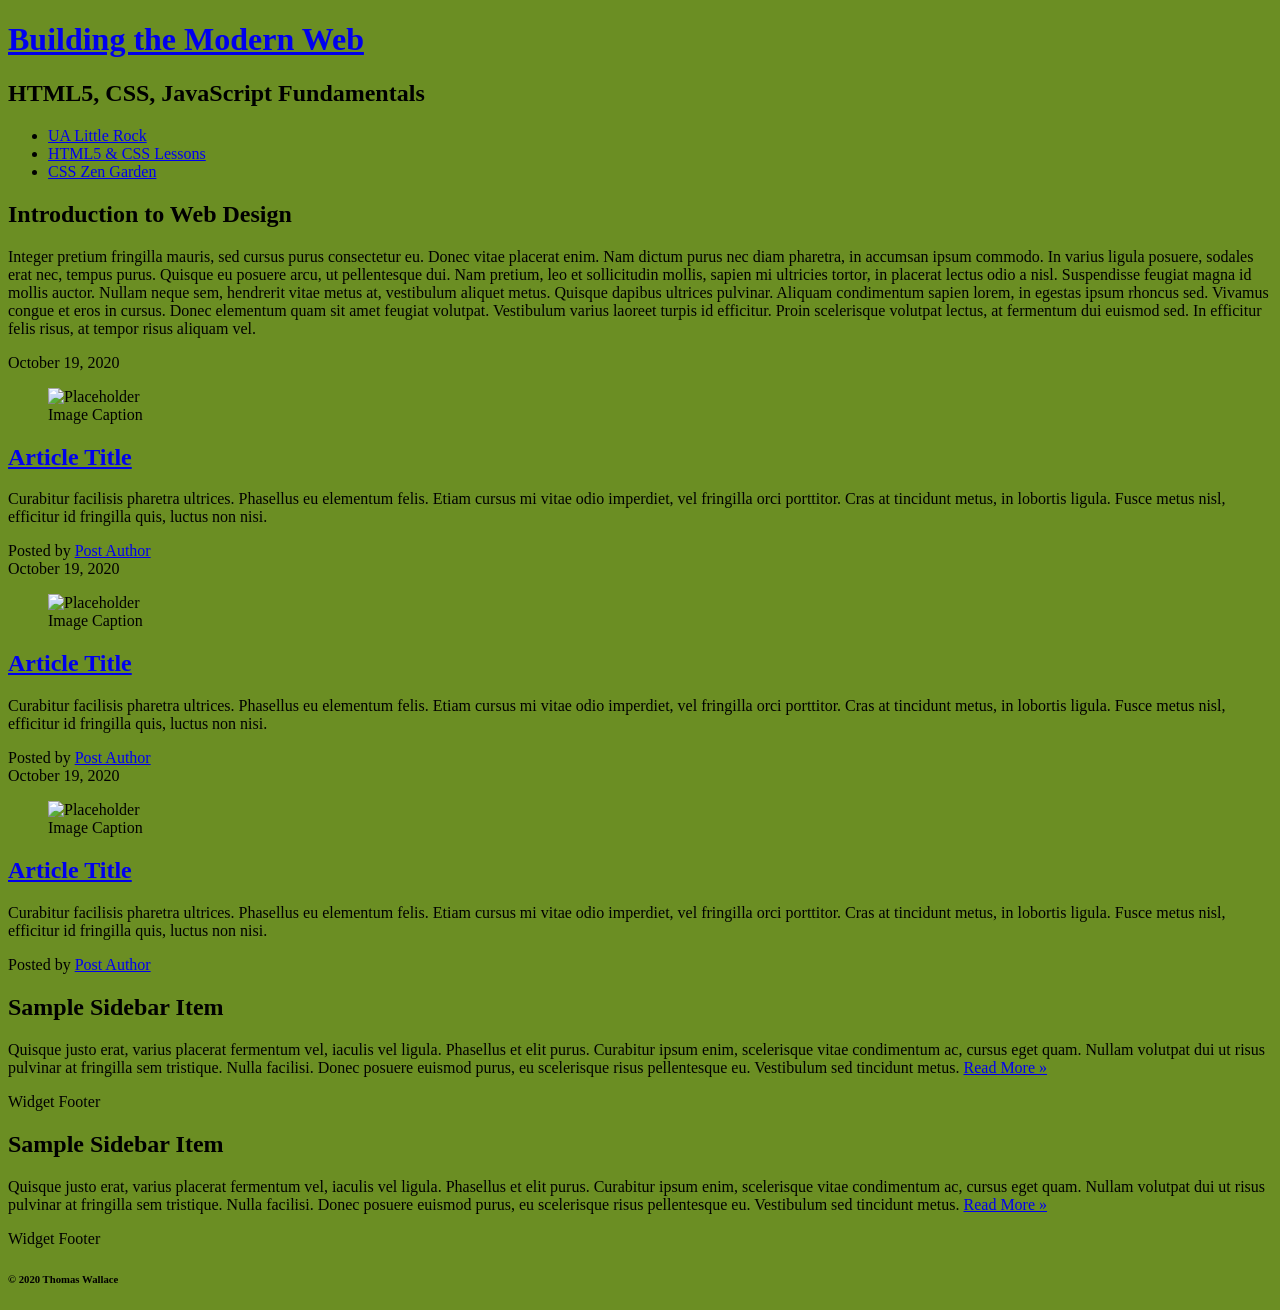
==== css-demo/index.html @ 3da3c565 "Added css" ====
<!DOCTYPE html>
<html lang="en">

<head>
  <title>IFSC 1310 - Prototype</title>
  <meta charset="UTF-8" />
  <meta name="description" content="Keyword rich narrative on site purpose" />
  <meta name="author" content="Thomas Wallace" />
  <link rel="stylesheet" href="assets/css/style.css" type="text/css" />
</head>

<body>
  <header role="banner" class="primary">
    <h1><a href="index.html">Building the Modern Web</a></h1>
    <h2>HTML5, CSS, JavaScript Fundamentals</h2>
    <nav role="navigation">
      <ul>
        <li><a href="https://ualr.edu/">UA Little Rock</a></li>
        <li><a href="http://learn.shayhowe.com/html-css/getting-to-know-html/">HTML5 & CSS Lessons</a></li>
        <li><a href="http://www.csszengarden.com/">CSS Zen Garden</a></li>
      </ul>
    </nav>
  </header>
  <section id="intro" class="container">
    <h2>Introduction to Web Design</h2>
    <p>Integer pretium fringilla mauris, sed cursus purus consectetur eu. Donec vitae placerat enim. Nam dictum purus nec diam pharetra, in accumsan ipsum commodo. In varius ligula posuere, sodales erat nec, tempus purus. Quisque eu posuere arcu, ut pellentesque
      dui. Nam pretium, leo et sollicitudin mollis, sapien mi ultricies tortor, in placerat lectus odio a nisl. Suspendisse feugiat magna id mollis auctor. Nullam neque sem, hendrerit vitae metus at, vestibulum aliquet metus. Quisque dapibus ultrices
      pulvinar. Aliquam condimentum sapien lorem, in egestas ipsum rhoncus sed. Vivamus congue et eros in cursus. Donec elementum quam sit amet feugiat volutpat. Vestibulum varius laoreet turpis id efficitur. Proin scelerisque volutpat lectus, at fermentum
      dui euismod sed. In efficitur felis risus, at tempor risus aliquam vel.</p>
  </section>

  <section id="content" class="container">
    <article class="post">
      <header>
        <time class="post-date" datetime="2020-10-19">October 19, 2020</time>
        <figure>
          <img src="http://placehold.it/300x200?text=Placeholder+Image" alt="Placeholder" />
          <figcaption>Image Caption</figcaption>
        </figure>
        <h2> <a href="#" rel="bookmark" title="link to this post">Article Title</a> </h2>
      </header>
      <p>Curabitur facilisis pharetra ultrices. Phasellus eu elementum felis. Etiam cursus mi vitae odio imperdiet, vel fringilla orci porttitor. Cras at tincidunt metus, in lobortis ligula. Fusce metus nisl, efficitur id fringilla quis, luctus non nisi.
        </p>
      <footer class="post-meta"> Posted by <a href="#">Post Author</a></footer>
    </article>
    <article class="post">
      <header>
        <time class="post-date" datetime="2020-10-19">October 19, 2020</time>
        <figure>
          <img src="http://placehold.it/300x200?text=Placeholder+Image" alt="Placeholder" />
          <figcaption>Image Caption</figcaption>
        </figure>
        <h2> <a href="#" rel="bookmark" title="link to this post">Article Title</a> </h2>
      </header>
      <p>Curabitur facilisis pharetra ultrices. Phasellus eu elementum felis. Etiam cursus mi vitae odio imperdiet, vel fringilla orci porttitor. Cras at tincidunt metus, in lobortis ligula. Fusce metus nisl, efficitur id fringilla quis, luctus non nisi.
        </p>
      <footer class="post-meta"> Posted by <a href="#">Post Author</a></footer>
    </article>
    <article class="post">
      <header>
       <time class="post-date" datetime="2020-10-19">October 19, 2020</time>
        <figure>
          <img src="http://placehold.it/300x200?text=Placeholder+Image" alt="Placeholder" />
          <figcaption>Image Caption</figcaption>
        </figure>
        <h2> <a href="#" rel="bookmark" title="link to this post">Article Title</a> </h2>
      </header>
      <p>Curabitur facilisis pharetra ultrices. Phasellus eu elementum felis. Etiam cursus mi vitae odio imperdiet, vel fringilla orci porttitor. Cras at tincidunt metus, in lobortis ligula. Fusce metus nisl, efficitur id fringilla quis, luctus non nisi.</p>
      <footer class="post-meta"> Posted by <a href="#">Post Author</a></footer>
    </article>
  </section>
  <aside role="complementary">
    <div class="container">
      <article class="widget">
        <header>
          <h2>Sample Sidebar Item </h2>
        </header>
        <p>Quisque justo erat, varius placerat fermentum vel, iaculis vel ligula. Phasellus et elit purus. Curabitur ipsum enim, scelerisque vitae condimentum ac, cursus eget quam. Nullam volutpat dui ut risus pulvinar at fringilla sem tristique. Nulla facilisi.
          Donec posuere euismod purus, eu scelerisque risus pellentesque eu. Vestibulum sed tincidunt metus. <a href="#">Read More &raquo;</a></p>
        <footer>Widget Footer</footer>
      </article>
      <article class="widget">
        <header>
          <h2>Sample Sidebar Item </h2>
        </header>
        <p>Quisque justo erat, varius placerat fermentum vel, iaculis vel ligula. Phasellus et elit purus. Curabitur ipsum enim, scelerisque vitae condimentum ac, cursus eget quam. Nullam volutpat dui ut risus pulvinar at fringilla sem tristique. Nulla facilisi.
          Donec posuere euismod purus, eu scelerisque risus pellentesque eu. Vestibulum sed tincidunt metus. <a href="#">Read More &raquo;</a></p>
        <footer>Widget Footer</footer>
      </article>
    </div>
  </aside>
  <!--#secondary -->
  <!--#content -->

  <footer id="colophon" role="contentinfo">
    <h6>&copy; 2020 Thomas Wallace</h6>
  </footer>
</body>

</html>
---- css-demo/assets/css/style.css ----
body {
    background-color:olivedrab;
}
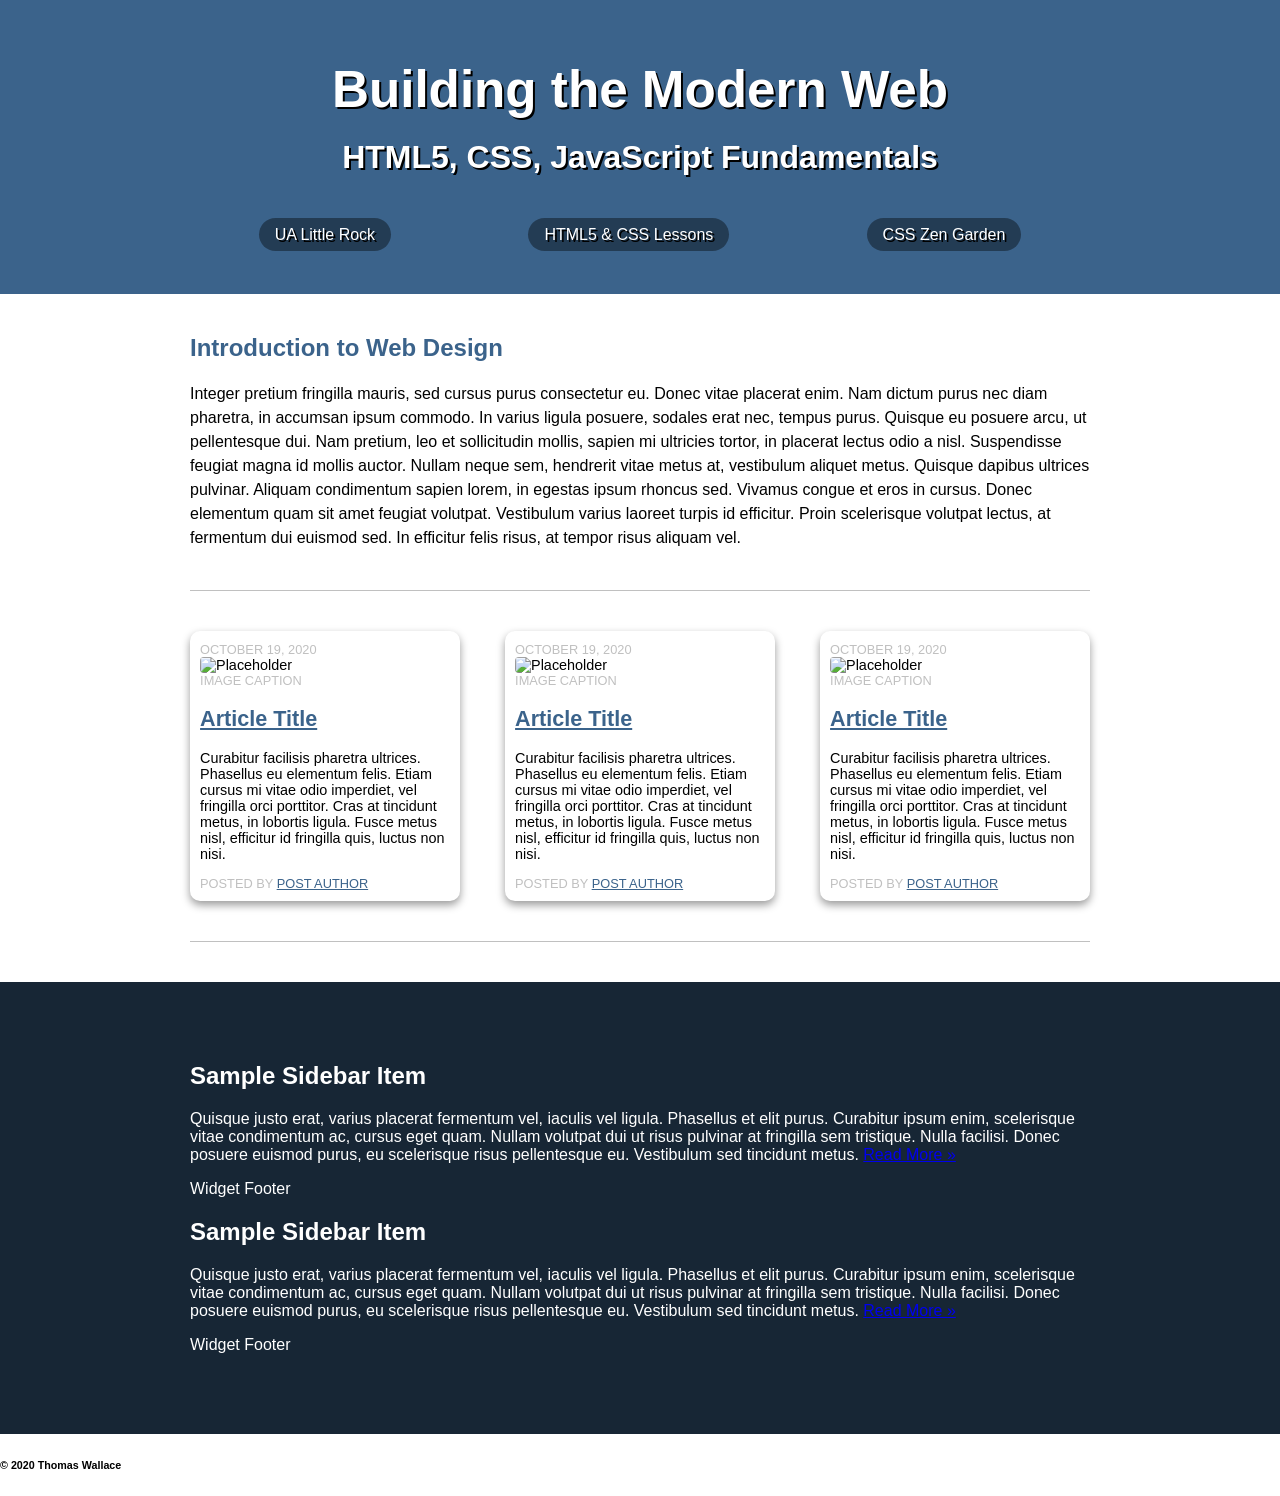
==== commit 58694272: "css-demo" ====
--- a/css-demo/index.html
+++ b/css-demo/index.html
@@ -6,6 +6,7 @@
   <meta charset="UTF-8" />
   <meta name="description" content="Keyword rich narrative on site purpose" />
   <meta name="author" content="Thomas Wallace" />
+  <link href="https://fonts.googleapis.com/css2?family=Open+Sans+Condensed:wght@300&display=swap" rel="stylesheet">
   <link rel="stylesheet" href="assets/css/style.css" type="text/css" />
 </head>
 
--- a/css-demo/assets/css/style.css
+++ b/css-demo/assets/css/style.css
@@ -1,3 +1,202 @@
-body {
-    background-color:olivedrab;
-}+/* ---------------Box Sizing----------------- */
+
+html {
+  box-sizing: border-box;
+}
+*,
+*:before,
+*:after {
+  box-sizing: inherit;
+}
+
+
+/* ---------------Utility Styles----------------- */
+
+.container{
+  width:80vw;
+  margin:40px auto;
+  max-width:900px;
+}
+
+/* ---------------Responsive Images----------------- */
+img{
+  max-width:100%;
+  height:auto;
+}
+
+
+/* ---------------Global Styles----------------- */
+body{
+  font-family: 'Raleway', sans-serif;
+  margin:0;
+}
+
+header.primary{
+  background-color:#3b638b;
+  text-align:center;
+  color:#ffffff;
+  text-shadow: 2px 2px #000;
+  /* Longform */
+  padding-top:40px;
+  padding-right:40px;
+  padding-bottom:20px;
+  padding-left:40px;
+  
+  /* Shorthand Top/Bottom, Left/Right */
+  padding: 20px 40px;
+  
+  /* Shorthand  T,R,B,L */
+  padding: 40px 40px 20px 40px;
+
+}
+
+header.primary h1{
+  font-size:3.2rem;
+  margin: 20px 0;
+}
+
+header.primary h1 a{
+  text-decoration:none;
+  color:#ffffff;
+}
+
+header.primary h2{
+  font-size:2rem;
+  /* Top | Left/Right | Bottom */
+  margin:20px auto 40px;
+}
+
+header.primary nav{
+  width:80vw;
+  margin: 20px auto;
+  max-width:900px;
+}
+
+header.primary nav ul{
+  display:flex;
+  flex-direction:row;
+  justify-content: space-around;
+  padding:0;
+}
+
+header.primary nav ul li{
+  list-style-type:none;
+  padding:10px;
+}
+
+header.primary nav ul li a:link, header.primary nav ul li a:visited{
+  color:#ffffff;
+  text-decoration:none;
+  background-color:#000000;
+  background-color:rgba(0,0,0,.4);
+  padding: 8px 16px;
+  border-radius:20px;
+  transition:.5s;
+}
+
+
+header.primary nav ul li a:hover, header.primary nav ul li a:active{
+  background-color:rgba(0,0,0,.8);
+}
+
+#intro{
+  border-bottom:1px solid #c0c0c0;
+  padding-bottom: 1.5em;
+}
+
+#intro p {
+  line-height:1.5em;
+}
+
+#intro h2{
+  color:#3b638b;
+}
+
+#content{
+display:flex;
+flex-direction:row;
+justify-content:space-between;
+border-bottom:1px solid #c0c0c0;
+padding-bottom:2.5rem;
+}
+
+#content article.post{
+  width:30%;
+  box-shadow: 0 4px 8px rgba(0,0,0,.4);
+  padding:.7em;
+  transition:.5s;
+  border-radius:10px;
+  font-size:.9rem;
+}
+
+#content article.post:hover{
+  box-shadow: 0 8px 16px rgba(0,0,0,.4);
+}
+
+#content .post figure{
+  margin:0;
+}
+
+#content article time, #content article figcaption, #content article footer{
+  font-size:.8rem;
+  text-transform:uppercase;
+  color:#c0c0c0;
+}
+
+#content article img{
+  border-radius:4px;
+}
+
+.post a:link,.post a:visited{
+  color:#3b638b;
+}
+
+aside[role="complementary"]{
+  background-color:#172635;
+  color:#ffffff;
+  padding:2.5rem;
+}
+  
+
+
+
+
+
+
+
+
+
+
+
+
+
+
+
+
+
+@media screen and (max-width:690px){
+  
+  header.primary nav ul {
+    flex-direction:column;
+    max-width:400px;
+    margin:0 auto;
+  }
+  
+  
+  header.primary nav a{
+    display:block;
+  }
+  
+  
+}
+
+
+
+
+
+
+
+
+
+
+
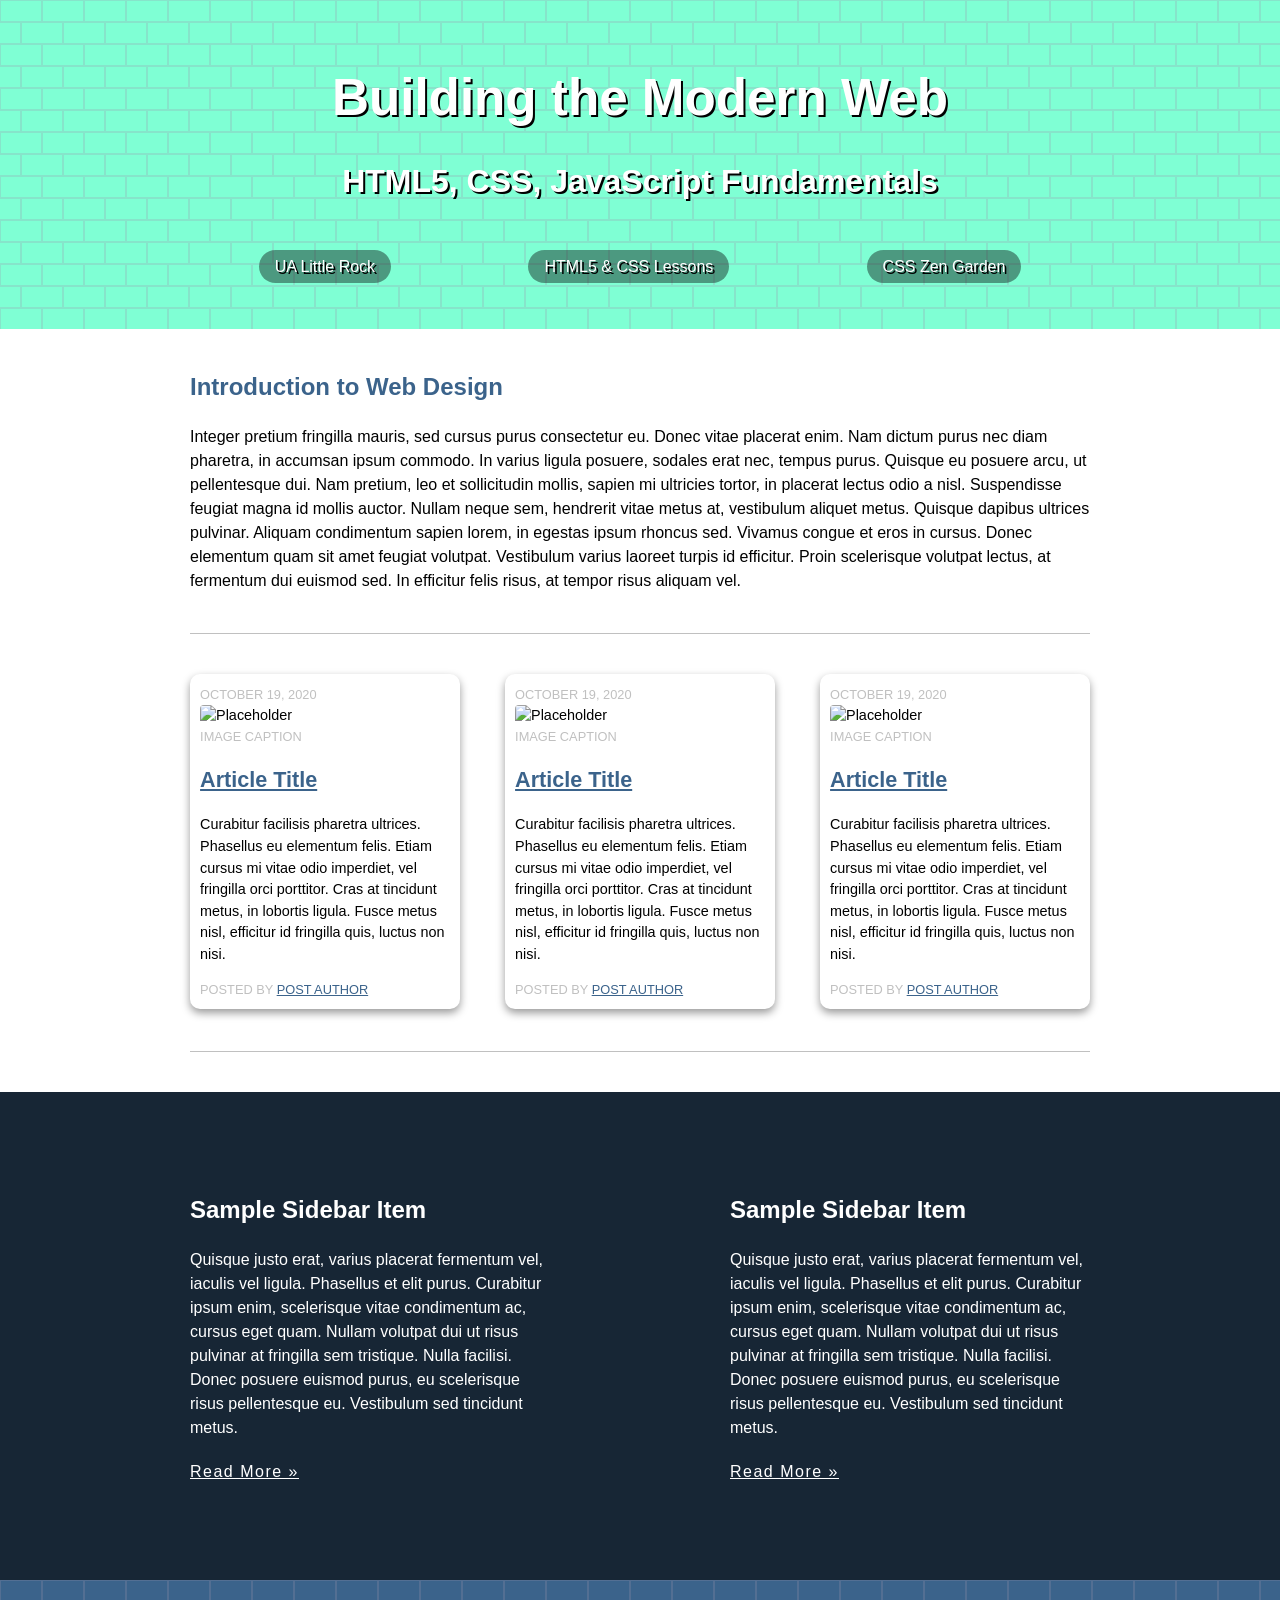
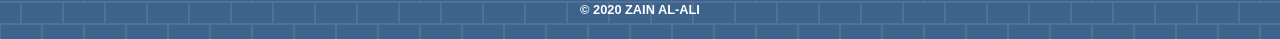
==== commit 491db69e: "css" ====
--- a/css-demo/index.html
+++ b/css-demo/index.html
@@ -94,7 +94,7 @@
   <!--#content -->
 
   <footer id="colophon" role="contentinfo">
-    <h6>&copy; 2020 Thomas Wallace</h6>
+    <h6>&copy; 2020 Zain Al-Ali</h6>
   </footer>
 </body>
 
--- a/css-demo/assets/css/style.css
+++ b/css-demo/assets/css/style.css
@@ -1,4 +1,4 @@
-/* ---------------Box Sizing----------------- */
+
 
 html {
   box-sizing: border-box;
@@ -10,7 +10,7 @@
 }
 
 
-/* ---------------Utility Styles----------------- */
+
 
 .container{
   width:80vw;
@@ -18,35 +18,59 @@
   max-width:900px;
 }
 
-/* ---------------Responsive Images----------------- */
+.img-right{
+  float:right;
+  padding:5px;
+  border:1px solid #c0c0c0;
+  margin: 10px 0 10px 20px;
+}
+
+.img-left{
+  float:left;
+  padding:5px;
+  border:1px solid #c0c0c0;
+  margin: 10px 20px 10px 0;
+}
+
+.img-center{
+  display:block;
+  padding:5px;
+  border:1px solid #c0c0c0;
+  margin: 20px auto;
+}
+
+
 img{
   max-width:100%;
   height:auto;
 }
 
 
-/* ---------------Global Styles----------------- */
+
 body{
   font-family: 'Raleway', sans-serif;
   margin:0;
+  line-height:1.5
 }
 
 header.primary{
-  background-color:#3b638b;
+  background-color:#7FFFD4;
   text-align:center;
   color:#ffffff;
   text-shadow: 2px 2px #000;
-  /* Longform */
+
   padding-top:40px;
   padding-right:40px;
   padding-bottom:20px;
   padding-left:40px;
   
-  /* Shorthand Top/Bottom, Left/Right */
+
   padding: 20px 40px;
   
-  /* Shorthand  T,R,B,L */
+
   padding: 40px 40px 20px 40px;
+  
+background-image: url("data:image/svg+xml,%3Csvg width='42' height='44' viewBox='0 0 42 44' xmlns='http://www.w3.org/2000/svg'%3E%3Cg id='Page-1' fill='none' fill-rule='evenodd'%3E%3Cg id='brick-wall' fill='%239C92AC' fill-opacity='0.25'%3E%3Cpath d='M0 0h42v44H0V0zm1 1h40v20H1V1zM0 23h20v20H0V23zm22 0h20v20H22V23z'/%3E%3C/g%3E%3C/g%3E%3C/svg%3E");
 
 }
 
@@ -62,7 +86,7 @@
 
 header.primary h2{
   font-size:2rem;
-  /* Top | Left/Right | Bottom */
+
   margin:20px auto 40px;
 }
 
@@ -117,7 +141,7 @@
 flex-direction:row;
 justify-content:space-between;
 border-bottom:1px solid #c0c0c0;
-padding-bottom:2.5rem;
+padding-bottom:2.6rem;
 }
 
 #content article.post{
@@ -156,23 +180,141 @@
   color:#ffffff;
   padding:2.5rem;
 }
-  
-
-
-
-
-
-
-
-
-
-
-
-
-
-
-
-
+aside .container{
+  display:flex;
+  flex-direction:row;
+  justify-content:space-between;
+}
+
+aside article.widget{
+  width: 40%;
+}
+
+aside a:link, aside a:visited{
+  color:#fff;
+  display:block;
+  margin-top: 20px;
+  letter-spacing: 1.5px;
+}
+
+aside a:hover, aside a:active{
+  text-decoration:none;
+}
+
+aside article footer{
+  display:none;
+}
+
+
+footer#colophon{
+  background-color: #3b638b;
+  background-image: url("data:image/svg+xml,%3Csvg width='42' height='44' viewBox='0 0 42 44' xmlns='http://www.w3.org/2000/svg'%3E%3Cg id='Page-1' fill='none' fill-rule='evenodd'%3E%3Cg id='brick-wall' fill='%239C92AC' fill-opacity='0.25'%3E%3Cpath d='M0 0h42v44H0V0zm1 1h40v20H1V1zM0 23h20v20H0V23zm22 0h20v20H22V23z'/%3E%3C/g%3E%3C/g%3E%3C/svg%3E");
+}
+
+#colophon h6{
+  padding:20px;
+  margin:0;
+  color:#fff;
+  text-align:center;
+  font-size:.8rem;
+  text-transform:uppercase;
+}
+
+#additional-elements h2{
+color:#3b638b;
+border-bottom: 3px double #c0c0c0;
+}
+
+#additional-elements a:link, #additional-elements a:visited{
+  color:#3b638b;
+}
+
+#additional-elements a:visited, #additional-elements a:active{
+  text-decoration:none;
+}
+
+#additional-elements h3{
+  border-left: 5px solid #3b638b;
+  padding: 10px 10px;
+}
+
+table{
+  width:100%;
+  border:1px solid #c0c0c0;
+  border-collapse:collapse;
+}
+
+table caption{
+  color:#3b638b;
+  padding:10px;
+  font-weight:bold;
+  font-size:1.4rem;
+}
+
+table tr:nth-child(even){
+  background: rgba(0,0,0,.1)
+}
+
+table tr:hover{
+  background: rgba(0,0,0,.2)
+}
+
+table th{
+  background-color:#172635;
+  color:#ffffff;
+  width:33%;
+  padding:10px;
+}
+
+table td {
+  border:1px solid #c0c0c0;
+  padding:5px;
+}
+
+#additional-elements ol{
+  list-style-type:upper-roman;
+}
+
+#additional-elements li{
+
+}
+
+#additional-elements ul ul{
+  list-style-type:square;
+}
+
+#additional-elements dl{
+  line-height:1.5
+}
+
+#additional-elements dt{
+  font-weight:bold;
+  font-size:1.2rem;
+}
+
+#additional-elements dd{
+  margin:0;
+}
+
+dd + dt{
+  margin-top:1.4rem;
+}
+
+#additional-elements blockquote{
+  background:rgba(0,0,0,.15);
+  padding: 40px 60px;
+  border:5px double grey;
+  border-radius:16px;
+  font-size:1.2em;
+}
+
+#additional-elements cite{
+  display:block;
+  font-size:.6em;
+  text-align:right;
+  margin-top:1.5rem;
+  font-weight:bold;
+}
 
 @media screen and (max-width:690px){
   
